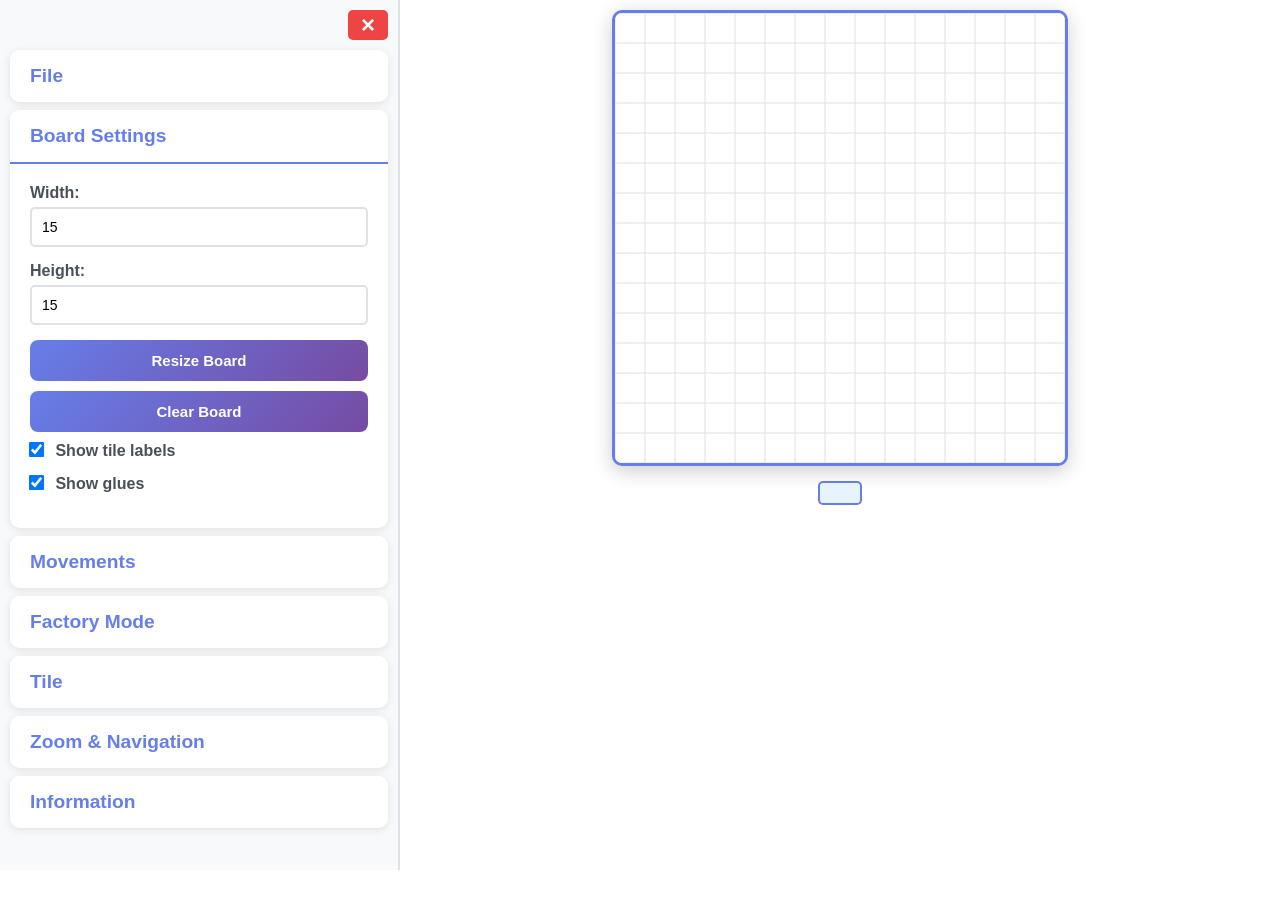
==== static/index.html @ 3228558c "Cool Website" ====
<!DOCTYPE html>
<html lang="en">
<head>
    <meta charset="UTF-8">
    <meta name="viewport" content="width=device-width, initial-scale=1.0">
    <title>TumbleTiles - Static Web Version</title>
    <link rel="stylesheet" href="style.css">
</head>
<body>
    <div class="container">
        <button id="open-settings" class="settings-btn" style="display: none;">Settings</button>
        <div class="main-content">
            <!-- Left Panel - Controls -->
            <div class="control-panel" id="control-panel">
                <button id="close-settings" class="close-btn">&times;</button>
                <!-- File Tab -->
                <details class="collapsible-section">
                    <summary>File</summary>
                    <div class="section-content">
                        <input type="file" id="file-input" accept=".xml" style="display: none;">
                        <button id="load-file">Load XML File</button>
                        <button id="save-file">Save XML</button>
                        
                        <h3 style="margin-top: 20px; font-size: 1.1em;">Load Examples</h3>
                        <div class="form-group">
                            <label for="example-select">Select Example:</label>
                            <select id="example-select">
                                <option value="">-- Select Example --</option>
                                <option value="Cat.xml">Cat</option>
                                <option value="Cat2.xml">Cat 2</option>
                                <option value="Shuriken.xml">Shuriken</option>
                                <option value="Reconfiguration.xml">Reconfiguration</option>
                                <option value="ReconfigurationEmpty.xml">Reconfiguration Empty</option>
                                <option value="Relocation.xml">Relocation</option>
                                <option value="RelocationEmpty.xml">Relocation Empty</option>
                            </select>
                        </div>
                        <button id="load-example">Load Example</button>
                        
                        <div class="form-group" style="margin-top: 15px;">
                            <label>
                                <input type="checkbox" id="activate-on-load">
                                Activate glues on load
                            </label>
                        </div>
                    </div>
                </details>

                <!-- Board Tab -->
                <details class="collapsible-section" open>
                    <summary>Board Settings</summary>
                    <div class="section-content">
                        <div class="form-group">
                            <label for="board-width">Width:</label>
                            <input type="number" id="board-width" value="15" min="5" max="200">
                        </div>
                        <div class="form-group">
                            <label for="board-height">Height:</label>
                            <input type="number" id="board-height" value="15" min="5" max="200">
                        </div>
                        <button id="resize-board">Resize Board</button>
                        <button id="clear-board">Clear Board</button>
                        
                        <div class="form-group">
                            <label>
                                <input type="checkbox" id="show-labels" checked>
                                Show tile labels
                            </label>
                        </div>
                        <div class="form-group">
                            <label>
                                <input type="checkbox" id="show-glues" checked>
                                Show glues
                            </label>
                        </div>
                    </div>
                </details>

                <!-- Movements Tab -->
                <details class="collapsible-section">
                    <summary>Movements</summary>
                    <div class="section-content">
                        <h3 style="margin-top: 10px; font-size: 1.1em;">Movement Controls</h3>
                        <div class="direction-grid">
                            <button class="dir-btn" data-dir="N">↑</button>
                            <button class="dir-btn" data-dir="W">←</button>
                            <button class="dir-btn" data-dir="E">→</button>
                            <button class="dir-btn" data-dir="S">↓</button>
                        </div>
                        <button id="activate-glues">Activate Glues</button>
                        <button id="undo-action" style="margin-top: 10px;">↶ Undo (Ctrl+Z)</button>
                        
                        <h3 style="margin-top: 20px; font-size: 1.1em;">Script Execution</h3>
                        <div class="form-group">
                            <label for="script-preset">Load Preset:</label>
                            <select id="script-preset">
                                <option value="">-- Select Preset --</option>
                                <option value="NNESSW">Pattern 1: NNESSW</option>
                                <option value="NESW">Pattern 2: NESW</option>
                                <option value="NWSE">Pattern 3: NWSE</option>
                                <option value="NNNN">North x4: NNNN</option>
                                <option value="EEEE">East x4: EEEE</option>
                                <option value="SSSS">South x4: SSSS</option>
                                <option value="WWWW">West x4: WWWW</option>
                                <option value="NESWNWSE">Clockwise: NESWNWSE</option>
                                <option value="NWNESWSE">Alternating: NWNESWSE</option>
                            </select>
                        </div>
                        <textarea id="script-input" placeholder="Enter sequence: NESW&#10;Example: NNESSW" rows="3"></textarea>
                        <div class="form-group">
                            <label for="script-delay">Delay (ms):</label>
                            <input type="number" id="script-delay" value="500" min="0" max="5000" step="100">
                        </div>
                        <div class="form-group">
                            <label>
                                <input type="checkbox" id="script-loop">
                                Loop Sequence
                            </label>
                        </div>
                        <button id="run-script">Run Script</button>
                        <button id="stop-script">Stop Script</button>
                    </div>
                </details>

                <!-- Factory Mode Tab -->
                <details class="collapsible-section">
                    <summary>Factory Mode</summary>
                    <div class="section-content">
                        <div class="form-group">
                            <label>
                                <input type="checkbox" id="factory-mode">
                                Enable Factory Mode
                            </label>
                        </div>
                        <p style="font-size: 12px; color: #666; margin-top: 10px;">
                            When enabled, tiles that hit the borders will be removed from the board.
                        </p>
                    </div>
                </details>

                <!-- Tile Tab -->
                <details class="collapsible-section">
                    <summary>Tile</summary>
                    <div class="section-content">
                        <div class="form-group">
                            <label for="tile-x">X Position:</label>
                            <input type="number" id="tile-x" value="7" min="0">
                        </div>
                        <div class="form-group">
                            <label for="tile-y">Y Position:</label>
                            <input type="number" id="tile-y" value="7" min="0">
                        </div>
                        <div class="form-group">
                            <label for="tile-color">Color:</label>
                            <input type="color" id="tile-color" value="#3498db">
                        </div>
                        <div class="form-group">
                            <label for="tile-name">Name (optional):</label>
                            <input type="text" id="tile-name" placeholder="Tile name">
                        </div>
                        <div class="glues-group">
                            <label>Glues:</label>
                            <div class="glue-inputs">
                                <input type="text" id="glue-n" placeholder="N" maxlength="1">
                                <input type="text" id="glue-e" placeholder="E" maxlength="1">
                                <input type="text" id="glue-s" placeholder="S" maxlength="1">
                                <input type="text" id="glue-w" placeholder="W" maxlength="1">
                            </div>
                        </div>
                        <div class="form-group">
                            <label>
                                <input type="checkbox" id="tile-concrete">
                                Concrete Tile
                            </label>
                        </div>
                        <button id="add-tile">Add Tile</button>
                        <button id="toggle-click-mode">Enable Click-to-Add</button>
                        
                        <h3 style="margin-top: 20px; font-size: 1.1em;">Quick Actions</h3>
                        <button id="toggle-add-mode" class="mode-btn">Add Mode (Ctrl+A)</button>
                        <button id="toggle-delete-mode" class="mode-btn">Delete Mode (Ctrl+D)</button>
                        <p style="font-size: 12px; color: #666; margin-top: 10px;">
                            • Hold Ctrl+A and click/drag to add tiles<br>
                            • Hold Ctrl+D and click/drag to delete tiles<br>
                            • Or use buttons to toggle modes
                        </p>
                    </div>
                </details>

                <!-- Zoom Tab -->
                <details class="collapsible-section">
                    <summary>Zoom & Navigation</summary>
                    <div class="section-content">
                        <button id="zoom-in">+ Zoom In</button>
                        <button id="zoom-out">- Zoom Out</button>
                        <button id="zoom-reset">Reset View</button>
                        <button id="center-board">Center Board</button>
                        <p style="margin-top: 10px; font-size: 12px; color: #666;">
                            • Scroll wheel to zoom<br>
                            • Click and drag to pan
                        </p>
                        
                        <h3 style="margin-top: 20px; font-size: 1.1em;">Info</h3>
                        <div id="info-display">
                            <p>Tiles: <span id="tile-count">0</span></p>
                            <p>Polyominoes: <span id="poly-count">0</span></p>
                        </div>
                    </div>
                </details>

                <!-- Information Tab -->
                <details class="collapsible-section">
                    <summary>Information</summary>
                    <div class="section-content">
                        <h3 style="font-size: 1.1em; margin-bottom: 15px;">Research Group</h3>
                        <p style="margin-bottom: 10px;">
                            <a href="https://asarg.hackresearch.com/main/" target="_blank" style="color: #667eea; text-decoration: none; font-weight: 600;">
                                Visit Research Homepage →
                            </a>
                        </p>
                        
                        <h3 style="font-size: 1.1em; margin-top: 20px; margin-bottom: 15px;">Contact</h3>
                        <p style="margin-bottom: 10px;">
                            <a href="mailto:schwellerr@gmail.com" style="color: #667eea; text-decoration: none;">
                                schwellerr@gmail.com
                            </a>
                        </p>
                        
                        <h3 style="font-size: 1.1em; margin-top: 20px; margin-bottom: 15px;">GitHub</h3>
                        <p style="margin-bottom: 10px;">
                            <a href="https://github.com/asarg/TumbleTiles" target="_blank" style="color: #667eea; text-decoration: none; font-weight: 600;">
                                github.com/asarg/TumbleTiles →
                            </a>
                        </p>
                    </div>
                </details>
            </div>

            <!-- Right Panel - Canvas -->
            <div class="canvas-panel">
                <canvas id="board-canvas"></canvas>
                <div id="canvas-status"></div>
            </div>
        </div>
    </div>

    <script src="tumbletiles.js"></script>
    <script src="app.js"></script>
</body>
</html>
---- static/style.css ----
* {
    margin: 0;
    padding: 0;
    box-sizing: border-box;
}

body {
    font-family: 'Segoe UI', Tahoma, Geneva, Verdana, sans-serif;
    background: linear-gradient(135deg, #667eea 0%, #764ba2 100%);
    min-height: 100vh;
    padding: 0;
}

.container {
    max-width: 100%;
    margin: 0;
    background: white;
    border-radius: 0;
    box-shadow: none;
    overflow: hidden;
}

header {
    background: linear-gradient(135deg, #667eea 0%, #764ba2 100%);
    color: white;
    padding: 30px;
    text-align: center;
}

header h1 {
    font-size: 2.5em;
    margin-bottom: 10px;
}

header p {
    font-size: 1.1em;
    opacity: 0.9;
}

.main-content {
    display: grid;
    grid-template-columns: 400px 1fr;
    gap: 0;
    min-height: 800px;
    position: relative;
    transition: grid-template-columns 0.3s;
}

.main-content.controls-hidden {
    grid-template-columns: 0 1fr;
}

.main-content.controls-hidden .canvas-panel {
    justify-content: center;
}

.control-panel {
    background: #f8f9fa;
    padding: 10px;
    padding-top: 50px;
    overflow-y: auto;
    max-height: calc(100vh - 30px);
    border-right: 2px solid #dee2e6;
    transition: all 0.3s;
    position: relative;
}

.control-panel.hidden {
    transform: translateX(-100%);
    width: 0;
    padding: 0;
    opacity: 0;
}

.close-btn {
    position: absolute;
    top: 10px;
    right: 10px;
    width: 30px;
    height: 30px;
    background: #ef4444;
    color: white;
    border: none;
    border-radius: 5px;
    font-size: 24px;
    line-height: 1;
    cursor: pointer;
    display: flex;
    align-items: center;
    justify-content: center;
    z-index: 1000;
    transition: all 0.2s;
}

.close-btn:hover {
    background: #dc2626;
    transform: scale(1.1);
}

.settings-btn {
    position: fixed;
    top: 10px;
    left: 10px;
    z-index: 1000;
    padding: 10px 20px;
    background: linear-gradient(135deg, #667eea 0%, #764ba2 100%);
    color: white;
    border: none;
    border-radius: 8px;
    font-size: 16px;
    font-weight: 600;
    cursor: pointer;
    box-shadow: 0 4px 12px rgba(0, 0, 0, 0.3);
    transition: all 0.3s;
    width: auto;
    max-width: 150px;
}

.settings-btn:hover {
    transform: translateY(-2px);
    box-shadow: 0 6px 16px rgba(102, 126, 234, 0.5);
}

.collapsible-section {
    background: white;
    margin-bottom: 8px;
    border-radius: 10px;
    box-shadow: 0 2px 8px rgba(0, 0, 0, 0.1);
    overflow: hidden;
}

.collapsible-section summary {
    font-size: 1.2em;
    font-weight: 600;
    color: #667eea;
    padding: 15px 20px;
    cursor: pointer;
    user-select: none;
    list-style: none;
    background: white;
    transition: background 0.3s;
}

.collapsible-section summary::-webkit-details-marker {
    display: none;
}

.collapsible-section summary:hover {
    background: #f8f9fa;
}

.collapsible-section[open] summary {
    border-bottom: 2px solid #667eea;
}

.section-content {
    padding: 20px;
}

.section-content h3 {
    color: #667eea;
    margin-bottom: 10px;
}

.canvas-panel {
    padding: 10px;
    display: flex;
    flex-direction: column;
    align-items: center;
    justify-content: flex-start;
    background: #ffffff;
    overflow: auto;
    height: 100vh;
}

.section {
    background: white;
    padding: 20px;
    margin-bottom: 20px;
    border-radius: 10px;
    box-shadow: 0 2px 8px rgba(0, 0, 0, 0.1);
}

.section h2 {
    font-size: 1.3em;
    margin-bottom: 15px;
    color: #667eea;
    border-bottom: 2px solid #667eea;
    padding-bottom: 8px;
}

.form-group {
    margin-bottom: 15px;
}

.form-group label {
    display: block;
    margin-bottom: 5px;
    font-weight: 600;
    color: #495057;
}

.form-group input[type="number"],
.form-group input[type="text"],
.form-group input[type="color"] {
    width: 100%;
    padding: 10px;
    border: 2px solid #dee2e6;
    border-radius: 5px;
    font-size: 14px;
    transition: border-color 0.3s;
}

.form-group input[type="number"]:focus,
.form-group input[type="text"]:focus {
    outline: none;
    border-color: #667eea;
}

.form-group input[type="color"] {
    height: 45px;
    cursor: pointer;
}

.form-group input[type="checkbox"] {
    margin-right: 8px;
    transform: scale(1.2);
    cursor: pointer;
}

.glues-group {
    margin-bottom: 15px;
}

.glues-group label {
    display: block;
    margin-bottom: 8px;
    font-weight: 600;
    color: #495057;
}

.glue-inputs {
    display: grid;
    grid-template-columns: repeat(4, 1fr);
    gap: 8px;
}

.glue-inputs input {
    padding: 10px;
    border: 2px solid #dee2e6;
    border-radius: 5px;
    text-align: center;
    font-size: 16px;
    font-weight: bold;
    text-transform: uppercase;
}

.glue-inputs input:focus {
    outline: none;
    border-color: #667eea;
}

button {
    width: 100%;
    padding: 12px 20px;
    background: linear-gradient(135deg, #667eea 0%, #764ba2 100%);
    color: white;
    border: none;
    border-radius: 8px;
    font-size: 15px;
    font-weight: 600;
    cursor: pointer;
    transition: transform 0.2s, box-shadow 0.2s;
    margin-bottom: 10px;
}

button:hover {
    transform: translateY(-2px);
    box-shadow: 0 5px 15px rgba(102, 126, 234, 0.4);
}

button:active {
    transform: translateY(0);
}

button:disabled {
    background: #6c757d;
    cursor: not-allowed;
    opacity: 0.6;
}

button.active {
    background: linear-gradient(135deg, #28a745 0%, #20c997 100%);
}

.direction-grid {
    display: grid;
    grid-template-columns: repeat(4, 1fr);
    gap: 6px;
    margin-bottom: 15px;
}

.dir-btn {
    padding: 12px 8px;
    font-size: 20px;
    margin: 0;
    background: linear-gradient(135deg, #667eea 0%, #764ba2 100%);
    color: white;
    border: none;
    border-radius: 6px;
    cursor: pointer;
    transition: all 0.2s;
}

.dir-btn:hover {
    transform: translateY(-2px);
    box-shadow: 0 4px 8px rgba(102, 126, 234, 0.3);
}

.mode-btn {
    width: 100%;
    margin-bottom: 8px;
    transition: all 0.2s;
}

.mode-btn.active {
    background: linear-gradient(135deg, #10b981 0%, #059669 100%);
    transform: scale(1.02);
}

textarea {
    width: 100%;
    padding: 10px;
    border: 2px solid #dee2e6;
    border-radius: 5px;
    font-family: 'Courier New', monospace;
    font-size: 14px;
    resize: vertical;
    margin-bottom: 10px;
}

textarea:focus {
    outline: none;
    border-color: #667eea;
}

input[type="file"] {
    width: 100%;
    padding: 10px;
    margin-bottom: 10px;
    border: 2px solid #dee2e6;
    border-radius: 5px;
    font-size: 14px;
}

#board-canvas {
    border: 3px solid #667eea;
    border-radius: 10px;
    box-shadow: 0 5px 20px rgba(0, 0, 0, 0.2);
    background: white;
    cursor: grab;
}

#board-canvas:active {
    cursor: grabbing;
}

#canvas-status {
    margin-top: 15px;
    padding: 10px 20px;
    background: #e7f3ff;
    border: 2px solid #667eea;
    border-radius: 5px;
    color: #667eea;
    font-weight: 600;
    text-align: center;
    min-height: 20px;
}

#info-display {
    background: #f8f9fa;
    padding: 15px;
    border-radius: 5px;
    border-left: 4px solid #667eea;
}

#info-display p {
    margin-bottom: 8px;
    font-size: 15px;
    color: #495057;
}

#info-display span {
    font-weight: bold;
    color: #667eea;
    font-size: 18px;
}

/* Responsive design */
@media (max-width: 1200px) {
    .main-content {
        grid-template-columns: 1fr;
    }
    
    .control-panel {
        max-height: none;
        border-right: none;
        border-bottom: 2px solid #dee2e6;
    }
}

/* Scrollbar styling */
.control-panel::-webkit-scrollbar {
    width: 8px;
}

.control-panel::-webkit-scrollbar-track {
    background: #f1f1f1;
}

.control-panel::-webkit-scrollbar-thumb {
    background: #667eea;
    border-radius: 4px;
}

.control-panel::-webkit-scrollbar-thumb:hover {
    background: #764ba2;
}
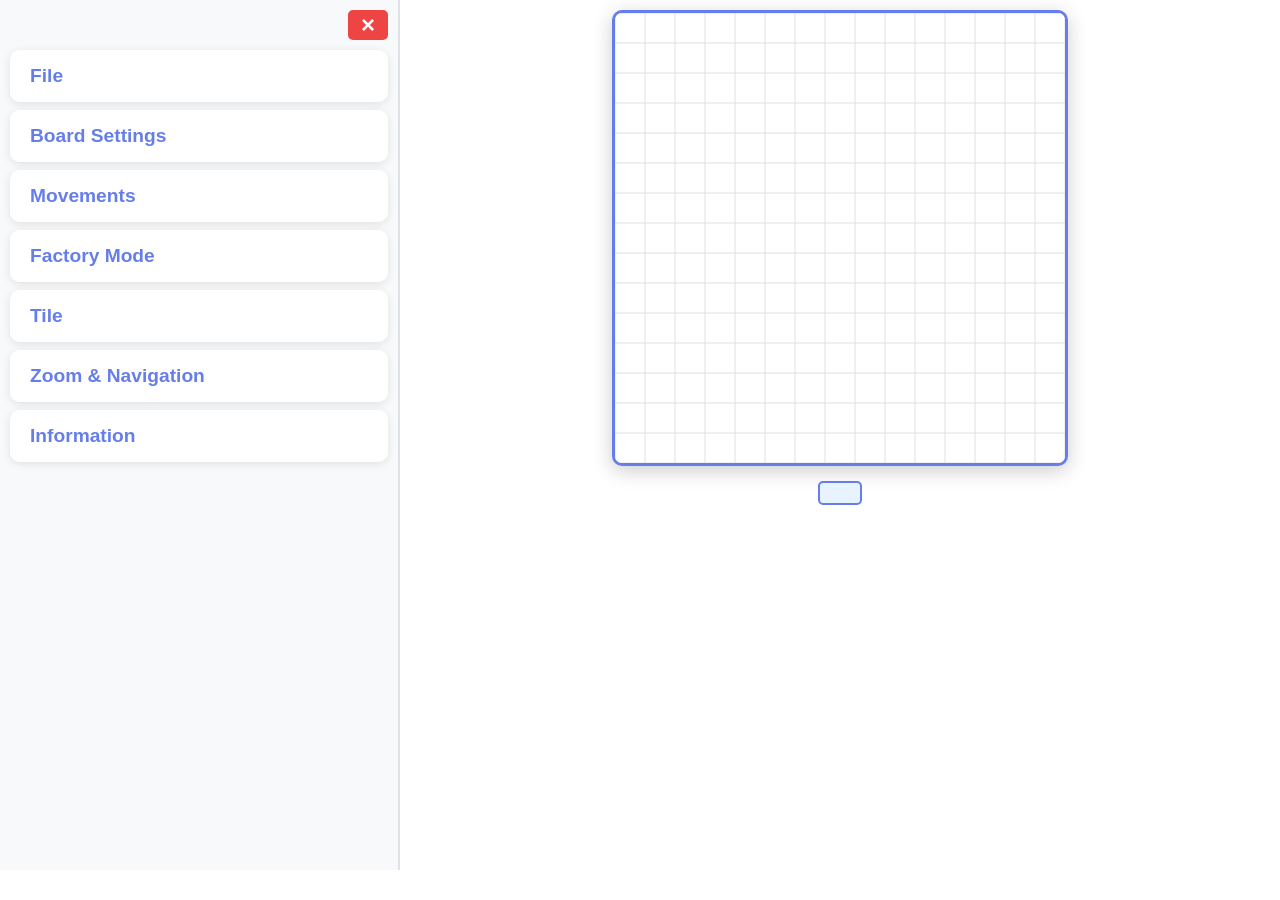
==== commit 8b8b323b: "Fixed issues on imports, and adjusted UI" ====
--- a/static/index.html
+++ b/static/index.html
@@ -47,7 +47,7 @@
                 </details>
 
                 <!-- Board Tab -->
-                <details class="collapsible-section" open>
+                <details class="collapsible-section">
                     <summary>Board Settings</summary>
                     <div class="section-content">
                         <div class="form-group">
@@ -142,14 +142,28 @@
                 <details class="collapsible-section">
                     <summary>Tile</summary>
                     <div class="section-content">
-                        <div class="form-group">
-                            <label for="tile-x">X Position:</label>
-                            <input type="number" id="tile-x" value="7" min="0">
-                        </div>
-                        <div class="form-group">
-                            <label for="tile-y">Y Position:</label>
-                            <input type="number" id="tile-y" value="7" min="0">
-                        </div>
+                        <h3 style="margin-top: 10px; font-size: 1.1em;">Tile Palette</h3>
+                        <div class="tile-palette" id="tile-palette">
+                            <!-- Tile palette items will be added here dynamically -->
+                        </div>
+                        <div id="palette-actions" style="margin-top: 10px; display: none;">
+                            <button id="modify-tile-type" style="font-size: 12px; padding: 5px 10px; background: #10b981;">Modify Selected</button>
+                            <button id="delete-tile-type" style="font-size: 12px; padding: 5px 10px; background: #ef4444;">Delete Selected</button>
+                            <div style="margin-top: 8px;">
+                                <label style="font-size: 12px;">
+                                    <input type="checkbox" id="update-board-tiles">
+                                    Update all board tiles with same name
+                                </label>
+                            </div>
+                        </div>
+                        <div style="margin-top: 10px;">
+                            <button id="save-tile-type" style="font-size: 12px; padding: 5px 10px;">Save Current as Tile Type</button>
+                            <button id="save-palette" style="font-size: 12px; padding: 5px 10px; margin-top: 5px;">Export Palette</button>
+                            <input type="file" id="palette-input" accept=".json" style="display: none;">
+                            <button id="load-palette" style="font-size: 12px; padding: 5px 10px; margin-top: 5px;">Import Palette</button>
+                        </div>
+                        
+                        <h3 style="margin-top: 20px; font-size: 1.1em;">Current Tile Settings</h3>
                         <div class="form-group">
                             <label for="tile-color">Color:</label>
                             <input type="color" id="tile-color" value="#3498db">
@@ -159,12 +173,24 @@
                             <input type="text" id="tile-name" placeholder="Tile name">
                         </div>
                         <div class="glues-group">
-                            <label>Glues:</label>
+                            <label>Glues (use commas for multiple):</label>
                             <div class="glue-inputs">
-                                <input type="text" id="glue-n" placeholder="N" maxlength="1">
-                                <input type="text" id="glue-e" placeholder="E" maxlength="1">
-                                <input type="text" id="glue-s" placeholder="S" maxlength="1">
-                                <input type="text" id="glue-w" placeholder="W" maxlength="1">
+                                <div class="glue-input-row">
+                                    <label class="glue-label">North:</label>
+                                    <input type="text" id="glue-n" placeholder="e.g., A or A,B,C">
+                                </div>
+                                <div class="glue-input-row">
+                                    <label class="glue-label">East:</label>
+                                    <input type="text" id="glue-e" placeholder="e.g., A or A,B,C">
+                                </div>
+                                <div class="glue-input-row">
+                                    <label class="glue-label">South:</label>
+                                    <input type="text" id="glue-s" placeholder="e.g., A or A,B,C">
+                                </div>
+                                <div class="glue-input-row">
+                                    <label class="glue-label">West:</label>
+                                    <input type="text" id="glue-w" placeholder="e.g., A or A,B,C">
+                                </div>
                             </div>
                         </div>
                         <div class="form-group">
@@ -221,8 +247,8 @@
                         
                         <h3 style="font-size: 1.1em; margin-top: 20px; margin-bottom: 15px;">Contact</h3>
                         <p style="margin-bottom: 10px;">
-                            <a href="mailto:schwellerr@gmail.com" style="color: #667eea; text-decoration: none;">
-                                schwellerr@gmail.com
+                            <a href="mailto:robert.schweller@utrgv.edu" style="color: #667eea; text-decoration: none;">
+                                robert.schweller@utrgv.edu
                             </a>
                         </p>
                         
--- a/static/style.css
+++ b/static/style.css
@@ -240,19 +240,31 @@
 }
 
 .glue-inputs {
-    display: grid;
-    grid-template-columns: repeat(4, 1fr);
-    gap: 8px;
+    display: flex;
+    flex-direction: column;
+    gap: 10px;
+}
+
+.glue-input-row {
+    display: flex;
+    align-items: center;
+    gap: 10px;
+}
+
+.glue-label {
+    min-width: 50px;
+    font-size: 13px;
+    font-weight: 600;
+    color: #495057;
 }
 
 .glue-inputs input {
-    padding: 10px;
+    flex: 1;
+    padding: 8px 10px;
     border: 2px solid #dee2e6;
     border-radius: 5px;
-    text-align: center;
-    font-size: 16px;
-    font-weight: bold;
-    text-transform: uppercase;
+    font-size: 14px;
+    font-family: monospace;
 }
 
 .glue-inputs input:focus {
@@ -426,3 +438,61 @@
 .control-panel::-webkit-scrollbar-thumb:hover {
     background: #764ba2;
 }
+
+/* Tile Palette Styles */
+.tile-palette {
+    border: 1px solid #ddd;
+    border-radius: 4px;
+    padding: 10px;
+    max-height: 300px;
+    overflow-y: auto;
+    background: #f9f9f9;
+    min-height: 80px;
+}
+
+.palette-tile {
+    transition: transform 0.2s, box-shadow 0.2s;
+}
+
+.palette-tile:hover {
+    transform: scale(1.05);
+    box-shadow: 0 4px 12px rgba(0,0,0,0.3) !important;
+}
+
+.tile-palette::-webkit-scrollbar {
+    width: 6px;
+}
+
+.tile-palette::-webkit-scrollbar-track {
+    background: #f1f1f1;
+    border-radius: 4px;
+}
+
+.tile-palette::-webkit-scrollbar-thumb {
+    background: #667eea;
+    border-radius: 4px;
+}
+
+.tile-palette::-webkit-scrollbar-thumb:hover {
+    background: #764ba2;
+}
+
+#palette-actions {
+    padding: 10px;
+    background: #f0f0f0;
+    border-radius: 4px;
+    border: 1px solid #ddd;
+}
+
+#palette-actions button {
+    width: 48%;
+    color: white;
+    border: none;
+    border-radius: 4px;
+    cursor: pointer;
+    font-weight: 600;
+}
+
+#palette-actions button:hover {
+    opacity: 0.9;
+}
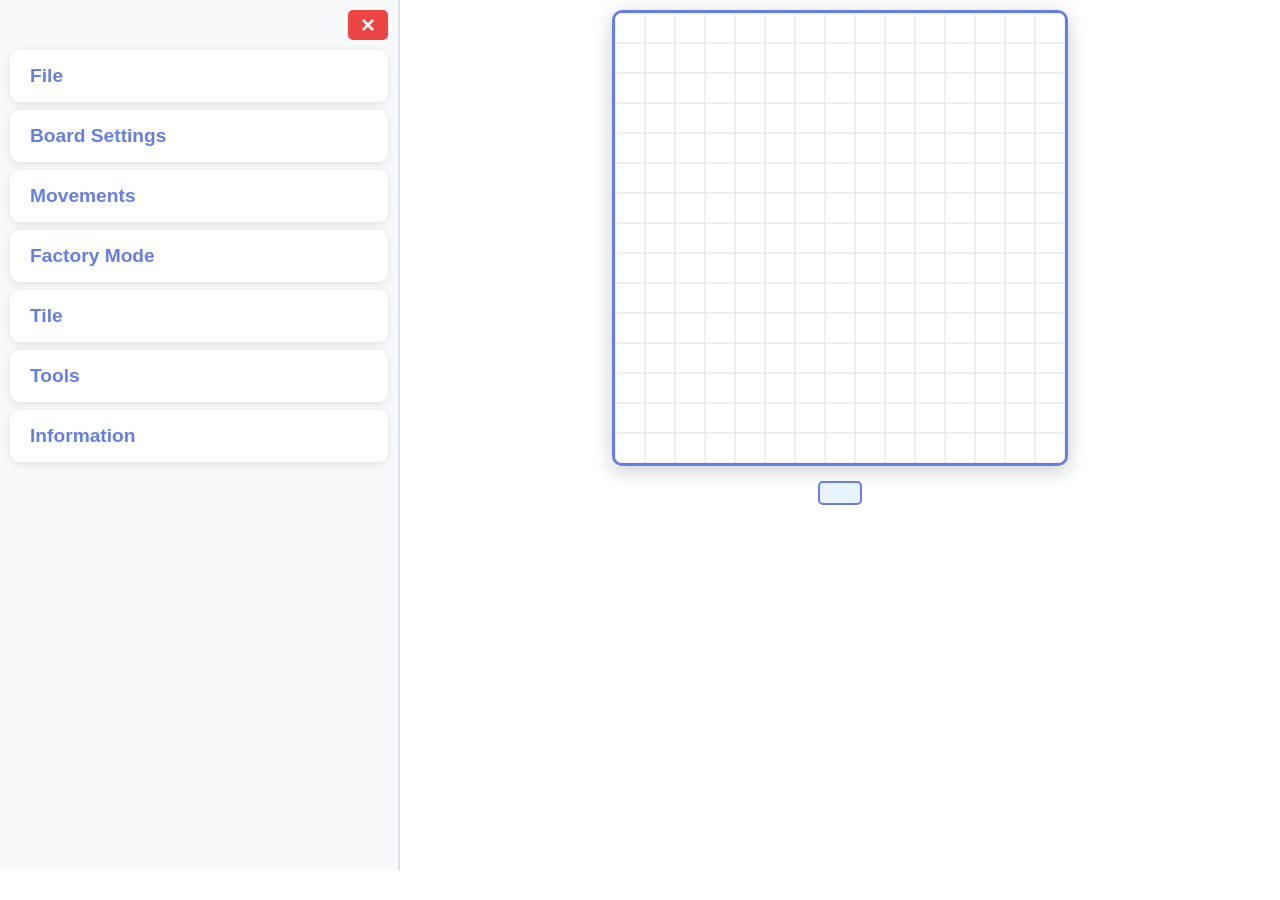
==== commit 6f2354c1: "Selection" ====
--- a/static/index.html
+++ b/static/index.html
@@ -33,6 +33,7 @@
                                 <option value="ReconfigurationEmpty.xml">Reconfiguration Empty</option>
                                 <option value="Relocation.xml">Relocation</option>
                                 <option value="RelocationEmpty.xml">Relocation Empty</option>
+                                <option value="x-monotonc repcator.xml">X-Monotonic Replicator</option>
                             </select>
                         </div>
                         <button id="load-example">Load Example</button>
@@ -73,6 +74,16 @@
                                 Show glues
                             </label>
                         </div>
+                        <div class="form-group">
+                            <label>
+                                <input type="checkbox" id="performance-mode">
+                                Performance Mode
+                            </label>
+                        </div>
+                        <p style="font-size: 11px; color: #666; margin-top: 5px;">
+                            Auto-enabled for 1000+ tiles. Disables labels, glues, and grid for faster rendering. 
+                            Uncheck to see details (may be slower).
+                        </p>
                     </div>
                 </details>
 
@@ -213,10 +224,22 @@
                     </div>
                 </details>
 
-                <!-- Zoom Tab -->
-                <details class="collapsible-section">
-                    <summary>Zoom & Navigation</summary>
-                    <div class="section-content">
+                <!-- Tools Tab -->
+                <details class="collapsible-section">
+                    <summary>Tools</summary>
+                    <div class="section-content">
+                        <h3 style="font-size: 1.1em;">Selection</h3>
+                        <button id="toggle-select-mode" class="mode-btn">Enable Select Mode</button>
+                        <button id="copy-selection">Copy Selection</button>
+                        <button id="clear-selection">Deselect</button>
+                        <p id="selection-status" style="margin-top: 8px; font-size: 12px; color: #666;">
+                            Selection mode is off.
+                        </p>
+                        <p style="margin-top: 4px; font-size: 12px; color: #666;">
+                            • Drag to select tiles, then drag selected tiles to move
+                        </p>
+
+                        <h3 style="margin-top: 20px; font-size: 1.1em;">View</h3>
                         <button id="zoom-in">+ Zoom In</button>
                         <button id="zoom-out">- Zoom Out</button>
                         <button id="zoom-reset">Reset View</button>
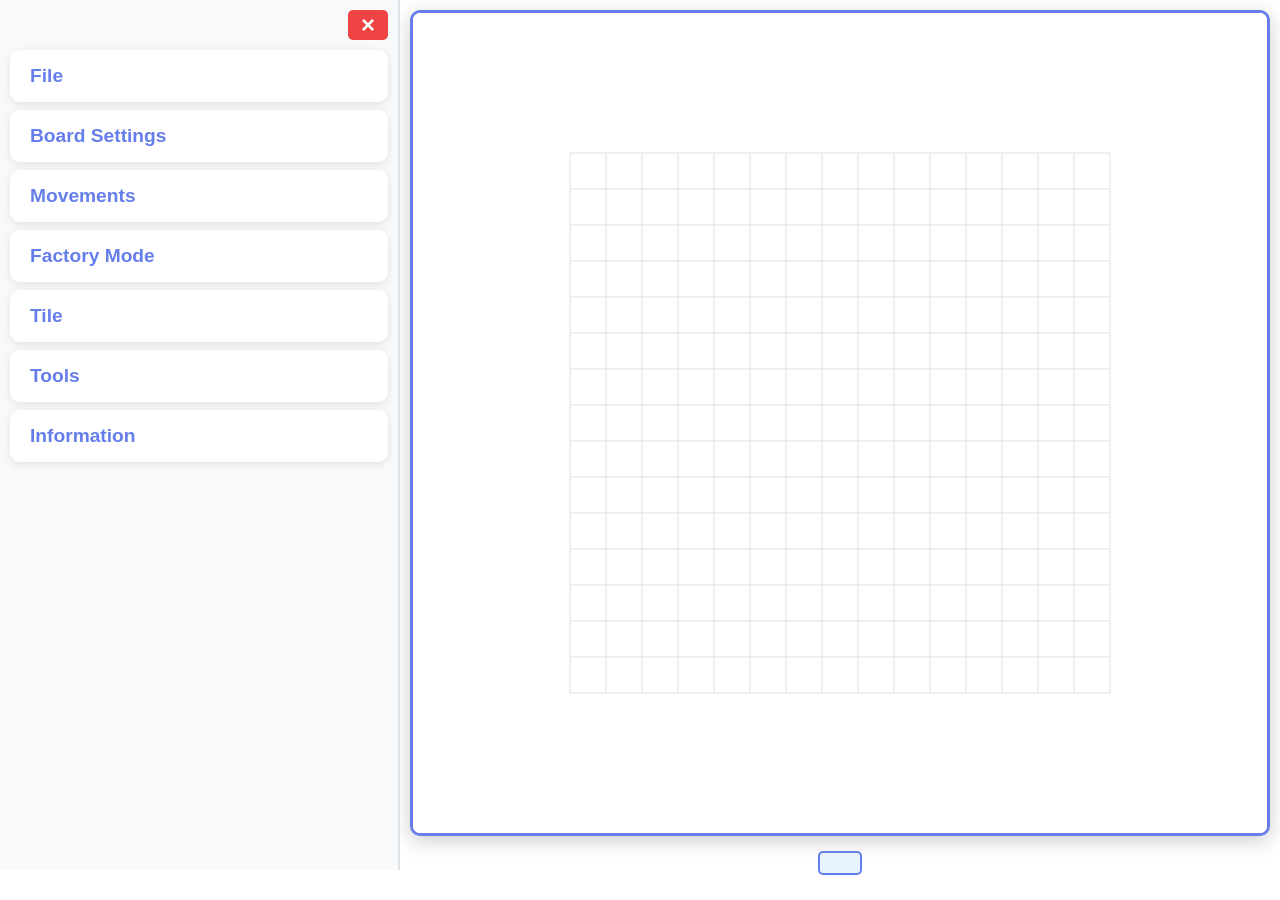
==== commit 3860814b: "Features Added" ====
--- a/static/index.html
+++ b/static/index.html
@@ -20,7 +20,17 @@
                         <input type="file" id="file-input" accept=".xml" style="display: none;">
                         <button id="load-file">Load XML File</button>
                         <button id="save-file">Save XML</button>
-                        
+
+                        <div class="form-group" style="margin-top: 15px;">
+                            <label for="export-format">Export As:</label>
+                            <select id="export-format">
+                                <option value="png">PNG Image</option>
+                                <option value="svg">SVG Image</option>
+                                <option value="pdf">PDF Document</option>
+                            </select>
+                        </div>
+                        <button id="export-board">Export</button>
+
                         <h3 style="margin-top: 20px; font-size: 1.1em;">Load Examples</h3>
                         <div class="form-group">
                             <label for="example-select">Select Example:</label>
@@ -53,11 +63,11 @@
                     <div class="section-content">
                         <div class="form-group">
                             <label for="board-width">Width:</label>
-                            <input type="number" id="board-width" value="15" min="5" max="200">
+                            <input type="number" id="board-width" value="15" min="5" max="1000">
                         </div>
                         <div class="form-group">
                             <label for="board-height">Height:</label>
-                            <input type="number" id="board-height" value="15" min="5" max="200">
+                            <input type="number" id="board-height" value="15" min="5" max="1000">
                         </div>
                         <button id="resize-board">Resize Board</button>
                         <button id="clear-board">Clear Board</button>
@@ -210,9 +220,6 @@
                                 Concrete Tile
                             </label>
                         </div>
-                        <button id="add-tile">Add Tile</button>
-                        <button id="toggle-click-mode">Enable Click-to-Add</button>
-                        
                         <h3 style="margin-top: 20px; font-size: 1.1em;">Quick Actions</h3>
                         <button id="toggle-add-mode" class="mode-btn">Add Mode (Ctrl+A)</button>
                         <button id="toggle-delete-mode" class="mode-btn">Delete Mode (Ctrl+D)</button>
@@ -230,7 +237,8 @@
                     <div class="section-content">
                         <h3 style="font-size: 1.1em;">Selection</h3>
                         <button id="toggle-select-mode" class="mode-btn">Enable Select Mode</button>
-                        <button id="copy-selection">Copy Selection</button>
+                        <button id="copy-selection">Copy Selection (Ctrl+C)</button>
+                        <button id="paste-selection">Paste Selection (Ctrl+V)</button>
                         <button id="clear-selection">Deselect</button>
                         <p id="selection-status" style="margin-top: 8px; font-size: 12px; color: #666;">
                             Selection mode is off.
--- a/static/style.css
+++ b/static/style.css
@@ -169,7 +169,7 @@
     align-items: center;
     justify-content: flex-start;
     background: #ffffff;
-    overflow: auto;
+    overflow: hidden;
     height: 100vh;
 }
 
